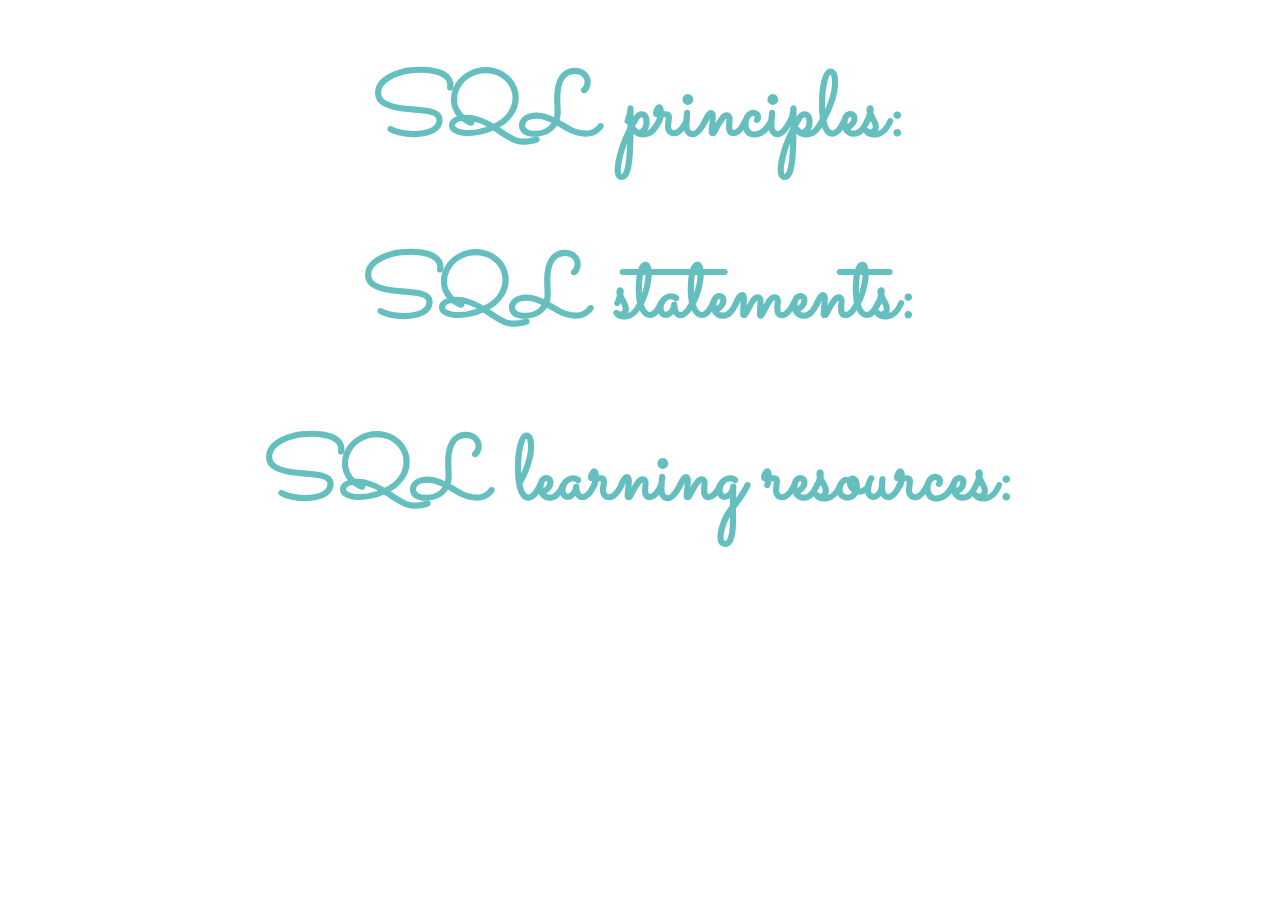
==== SQL.html @ aff0df7c "Add SQL post." ====
<!DOCTYPE html>
<html>

<head>
  <meta charset="utf-8">
  <title>Yang Cao</title>
  <link rel="stylesheet" href="css/styles.css">
  <link href="https://fonts.googleapis.com/css?family=Merriweather|Montserrat|Sacramento" rel="stylesheet">
  <link rel="icon" href="favicon.ico">
</head>

<body>
<h1> SQL principles:</h1>



<h1> SQL statements:</h1>


<h1> SQL learning resources:</h1>
</body>

</html>
---- css/styles.css ----
body {
  color: #40514E;
  margin: 0;
  text-align: center;
  font-family: 'Merriweather', serif;
}

h1 {
  color: #66BFBF;
  font-size: 5.625rem;
  margin: 50px auto 0 auto;
  font-family: 'Sacramento', cursive;
}

h2 {
  color: #66BFBF;
  font-family: 'Montserrat', sans-serif;
  font-size: 2.5rem;
  font-weight: normal;
  padding-bottom: 10px;
}

h3 {
  color: #11999E;
  font-family: 'Montserrat', sans-serif;
}

p {
  line-height: 2;
}

hr {
  border: dotted #EAF6F6 6px;
  border-bottom: none;
  width: 4%;
  margin: 100px auto;
}

a{
  color: #11999E;
  font-family: 'Montserrat', sans-serif;
  margin: 10px 20px;
  text-decoration: none;
}

a:hover {
  color: #EAF6F6;
}

.top-container {
  background-color: #E4F9F5;
  position: relative;
  padding-top: 100px;
}

.middle-container {
  margin: 100px 0;
}

.bottom-container {
  background-color: #66BFBF;
  padding: 50px 0 20px;
}

.skill-row {
  width: 50%;
  margin: 100px auto 100px auto;
  text-align: left;
}

.pro {
  text-decoration: underline;
}

.intro {
  width: 30%;
  margin: auto;
}

.contact-message {
  width: 40%;
  margin: 40px auto 60px;
}

.copyright {
  color: #EAF6F6;
  font-size: 0.75rem;
  padding: 20px 0;
}

.top-cloud {
  position: absolute;
  right: 300px;
  top: 40px;
}

.bottom-cloud {
  position: absolute;
  left: 250px;
  bottom: 300px;
}

.code-img {
  width: 25%;
  float: left;
  margin-right: 30px;
}

.chilli-img {
  width: 25%;
  float: right;
  margin-left: 30px;
}

.btn {
  background: #11cdd4;
  background-image: -webkit-linear-gradient(top, #11cdd4, #11999e);
  background-image: -moz-linear-gradient(top, #11cdd4, #11999e);
  background-image: -ms-linear-gradient(top, #11cdd4, #11999e);
  background-image: -o-linear-gradient(top, #11cdd4, #11999e);
  background-image: linear-gradient(to bottom, #11cdd4, #11999e);
  -webkit-border-radius: 8;
  -moz-border-radius: 8;
  border-radius: 8px;
  font-family: 'Montserrat', sans-serif;
  color: #ffffff;
  font-size: 20px;
  padding: 10px 20px 10px 20px;
  text-decoration: none;
}

.btn:hover {
  background: #30e3cb;
  background-image: -webkit-linear-gradient(top, #30e3cb, #2bc4ad);
  background-image: -moz-linear-gradient(top, #30e3cb, #2bc4ad);
  background-image: -ms-linear-gradient(top, #30e3cb, #2bc4ad);
  background-image: -o-linear-gradient(top, #30e3cb, #2bc4ad);
  background-image: linear-gradient(to bottom, #30e3cb, #2bc4ad);
  text-decoration: none;
}
table {
  font-family: arial, sans-serif;
  border: 1px solid black;
  border-collapse: collapse;
  width: 50%;
  margin-left: auto;
  margin-right: auto;
}

td, th {
  border: 1px solid #dddddd;
  text-align: left;
  padding: 8px;
}

tr:nth-child(even) {
  background-color: #dddddd;
}
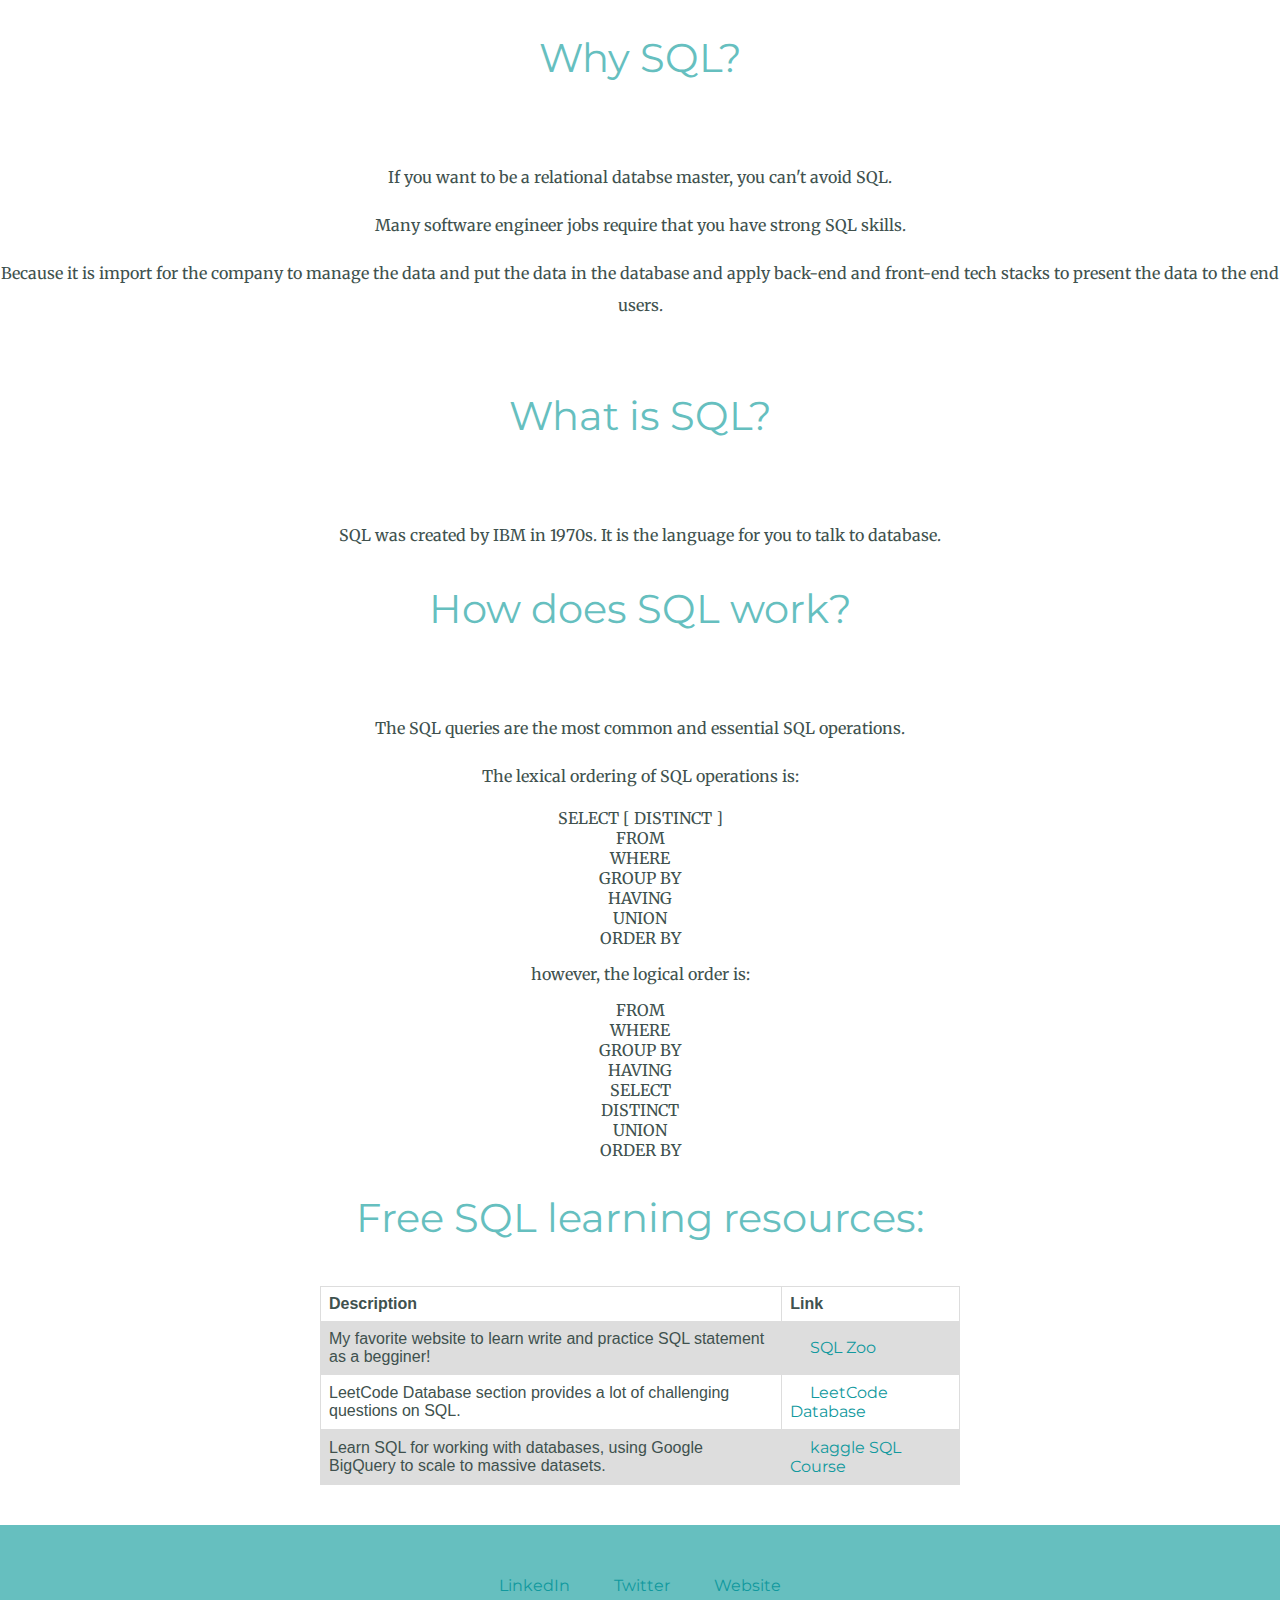
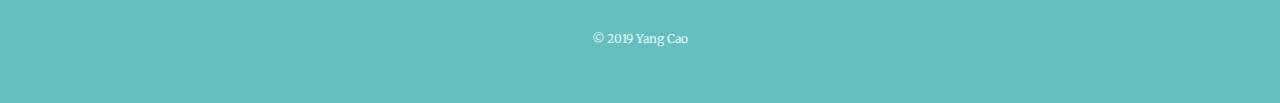
==== commit 06080809: "Add SQL content." ====
--- a/SQL.html
+++ b/SQL.html
@@ -10,14 +10,70 @@
 </head>
 
 <body>
-<h1> SQL principles:</h1>
+  <h2> Why SQL?</h2>
+  <br>
+  <p> If you want to be a relational databse master, you can't avoid SQL. </p>
+  <p> Many software engineer jobs require that you have strong SQL skills.</p>
+  <p> Because it is import for the company to manage the data and put the data in the database and apply back-end and front-end tech stacks to present the data to the end users.</p>
+  <br>
+  <h2> What is SQL?</h2>
+  <br>
+  <p> SQL was created by IBM in 1970s. It is the language for you to talk to database.</p>
 
+  <h2> How does SQL work?</h2>
+  <br>
+  <p> The SQL queries are the most common and essential SQL operations. </p>
+  <p>The lexical ordering of SQL operations is:</p>
+  <ul>
+    <li>SELECT [ DISTINCT ]</li>
+    <li>FROM</li>
+    <li>WHERE</li>
+    <li>GROUP BY</li>
+    <li>HAVING</li>
+    <li>UNION</li>
+    <li>ORDER BY</li>
+  </ul>
 
+</p>however, the logical order is:</p>
+  <ul>
+    <li>FROM</li>
+    <li>WHERE</li>
+    <li>GROUP BY</li>
+    <li>HAVING</li>
+    <li>SELECT</li>
+    <li>DISTINCT</li>
+    <li>UNION</li>
+    <li>ORDER BY</li>
+  </ul>
 
-<h1> SQL statements:</h1>
+  <h2> Free SQL learning resources:</h1>
+    <table>
+      <tr>
+        <th>Description</th>
+        <th>Link</th>
+      </tr>
+      <tr>
+        <td>My favorite website to learn write and practice SQL statement as a begginer! </td>
+        <td><a href="https://sqlzoo.net/">SQL Zoo</a></td>
+      </tr>
+      <tr>
+        <td>LeetCode Database section provides a lot of challenging questions on SQL. </td>
+        <td><a href="https://leetcode.com/problemset/database/">LeetCode Database</a></td>
+      </tr>
+      <tr>
+        <td>Learn SQL for working with databases, using Google BigQuery to scale to massive datasets.</td>
+        <td><a href="https://www.kaggle.com/learn/sql">kaggle SQL Course</a></td>
+      </tr>
+    </table>
+      <br>
+        <br>
 
-
-<h1> SQL learning resources:</h1>
+    <div class="bottom-container">
+      <a class="footer-link" href="https://www.linkedin.com/in/angela-yu-963a584b/">LinkedIn</a>
+      <a class="footer-link" href="https://twitter.com/yu_angela">Twitter</a>
+      <a class="footer-link" href="https://www.appbrewery.co/">Website</a>
+      <p class="copyright">© 2019 Yang Cao</p>
+    </div>
 </body>
 
 </html>
--- a/css/styles.css
+++ b/css/styles.css
@@ -156,3 +156,8 @@
 tr:nth-child(even) {
   background-color: #dddddd;
 }
+ul {
+  list-style-type: circle;
+  margin: 0;
+  padding: 0;
+}
